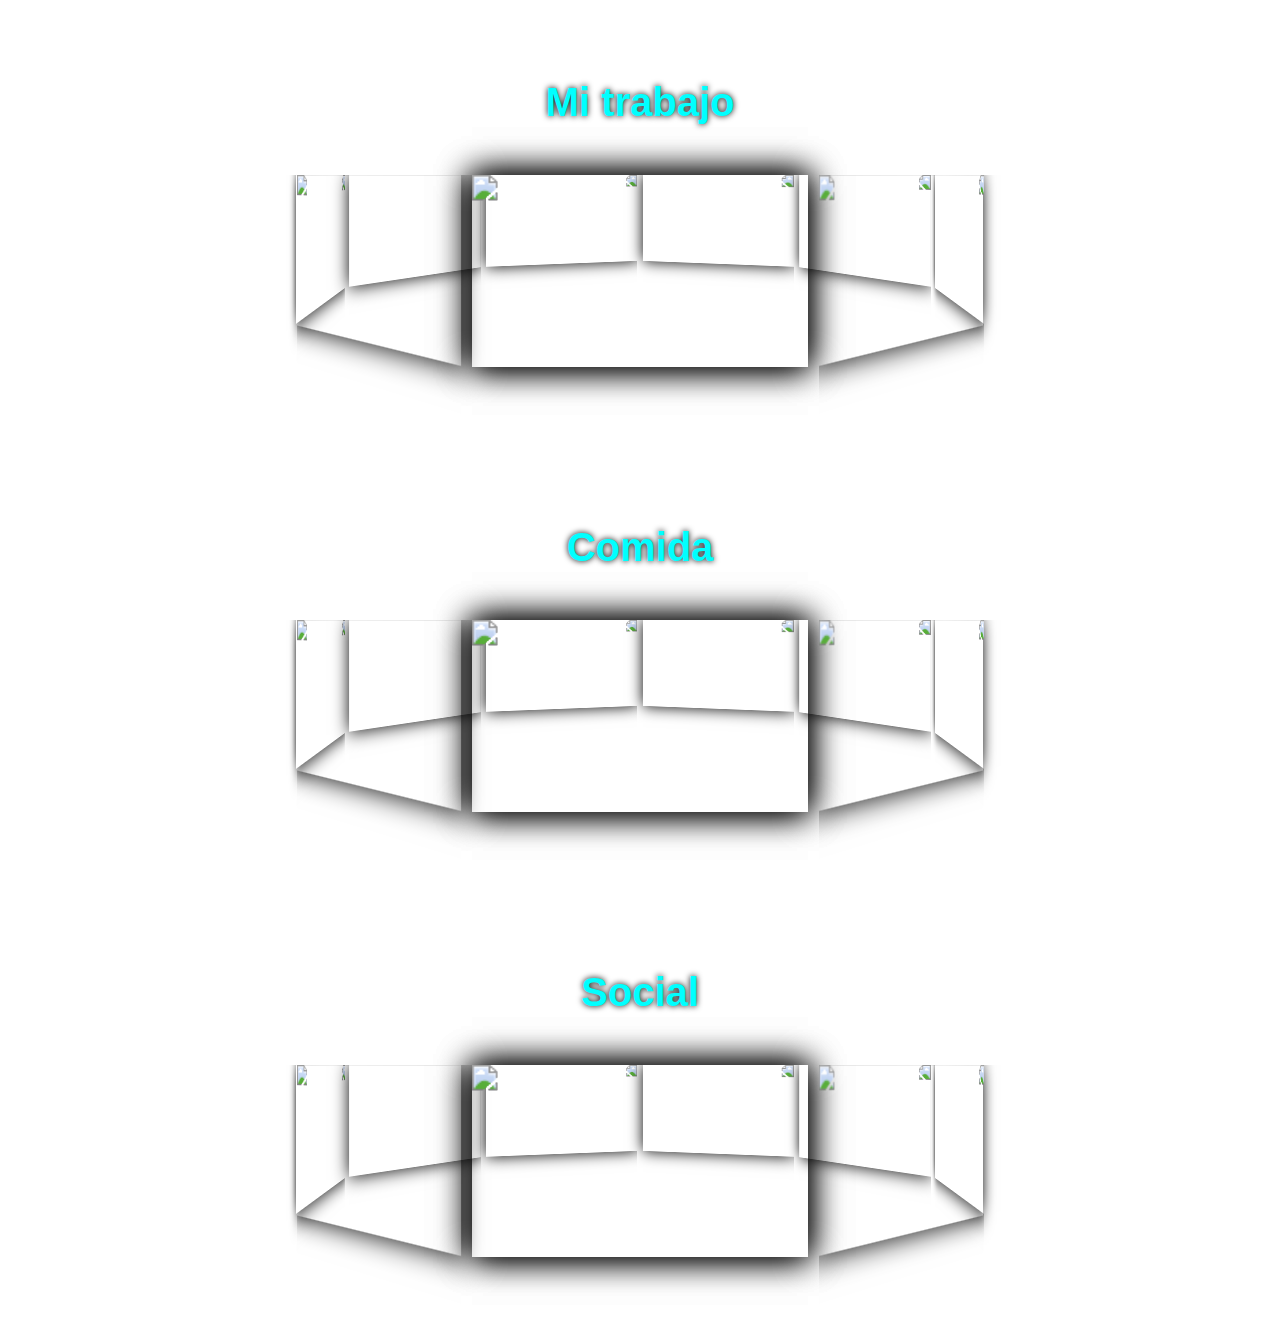
==== carusel.html @ 623037c6 "Update carusel.html" ====
<!DOCTYPE html>
<html lang="en">
<head>
    <meta charset="UTF-8">
    <title>Carrusel 3D</title>
    <link rel="stylesheet" href="stylecarusel.css">
</head>
<body>
    <h2>Mi trabajo</h2>
    <div class="content-all">
        <div class="content-carrousel">
            <figure><img src="angel.JPG"></figure>
            <figure><img src="benfica.jpg"></figure>
            <figure><img src="colombo.jpg"></figure>
            <figure><img src="costco.JPG"></figure>
            <figure><img src="escaleras.jpg"></figure>
            <figure><img src="franciaedificio.JPG"></figure>
            <figure><img src="latino.JPG"></figure>
            <figure><img src="tramfit2.jpg"></figure>
            <figure><img src="soumaya.JPG"></figure>
            <figure><img src="cntower.jpg"></figure>
        </div>
    </div> <br> <br> <br> <br> <br> <br> <br> <br> <br> <br> <br> <br> <br> <br> <br>
    <h2>Comida</h2>

    <div class="content-all">
        <div class="content-carrousel">
            <figure><img src="fruitcacke4.JPG"></figure>
            <figure><img src="chocolate.JPG"></figure>
            <figure><img src="dona.JPG"></figure>
            <figure><img src="galleta.jpg"></figure>
            <figure><img src="palomavino.jpg"></figure>
            <figure><img src="pastelitos.JPG"></figure>
            <figure><img src="ensalada.JPG"></figure>
            <figure><img src="diademuerto.jpg"></figure>
            <figure><img src="galleta2.JPG"></figure>
            <figure><img src="fresas.JPG"></figure>

        </div>
    </div> <br> <br> <br> <br> <br> <br> <br> <br> <br> <br> <br> <br> <br> <br> <br>

    <h2>Social</h2>

    <div class="content-all">
        <div class="content-carrousel">
            <figure><img src="modelo1.jpg"></figure>
            <figure><img src="pasarela33.jpg"></figure>
            <figure><img src="modelo3.jpg"></figure>
            <figure><img src="modelo4.jpg"></figure>
            <figure><img src="modelo5.JPG"></figure>
            <figure><img src="modelo6.JPG"></figure>
            <figure><img src="modelo7.jpg"></figure>
            <figure><img src="modelo8.jpg"></figure>
            <figure><img src="pasarela21.jpg"></figure>
            <figure><img src="modelos.jpg"></figure>
        </div>
    </div> <br> <br> <br> <br> <br> <br> <br> <br> <br> <br> <br> <br> <br> <br> <br>
</body>
</html>
---- stylecarusel.css ----
*{
    margin: 0;
    padding: 0;
    box-sizing: border-box;
}

body{
    background-image: url(IMG_1392.JPG);
    background-position: center;
    background-repeat: no-repeat;
    background-size: 330vh;
}

h2{
    text-align: center;
    font-size: 40px;
    font-family: arial;
    margin-top: 80px;
    color: aqua;
    text-shadow: 0px 0px 6px black;
}

.content-all{
    width: 210px;
    margin: auto;
    perspective: 800px;
    position: relative;
    margin-top: 50px;
}

.content-carrousel{
    width: 100%;
    position: absolute;
    animation: rotar 10s infinite linear;
    transform-style: preserve-3d;
}

.content-carrousel:hover{
    animation-play-state: paused;
    cursor: pointer;
}


.content-carrousel figure{
    width: 100%;
    height: 120px;
    overflow: hidden;
    position: absolute;
    box-shadow: 0px 0px 20px 0px black;
    transition: all 300ms;
    
}

.content-carrousel figure:hover{
    box-shadow: 0px 0px 0px 0px black;
    transition: all 300ms;
}

.content-carrousel figure:nth-child(1){transform: rotateY(0deg) translateZ(300px);}
.content-carrousel figure:nth-child(2){transform: rotateY(40deg) translateZ(300px);}
.content-carrousel figure:nth-child(3){transform: rotateY(80deg) translateZ(300px);}
.content-carrousel figure:nth-child(4){transform: rotateY(120deg) translateZ(300px);}
.content-carrousel figure:nth-child(5){transform: rotateY(160deg) translateZ(300px);}
.content-carrousel figure:nth-child(6){transform: rotateY(200deg) translateZ(300px);}
.content-carrousel figure:nth-child(7){transform: rotateY(240deg) translateZ(300px);}
.content-carrousel figure:nth-child(8){transform: rotateY(280deg) translateZ(300px);}
.content-carrousel figure:nth-child(9){transform: rotateY(320deg) translateZ(300px);}
.content-carrousel figure:nth-child(10){transform: rotateY(360deg) translateZ(300px);}

.content-carrousel img{
    width: 100%;
    transition: all 300ms;
}

.content-carrousel img:hover{
    transform: scale(1.2);
    transition: all 300ms;
}


@keyframes rotar{
    from{
        transform: rotateY(0deg);
    }to{
        transform: rotateY(360deg);
    }
}
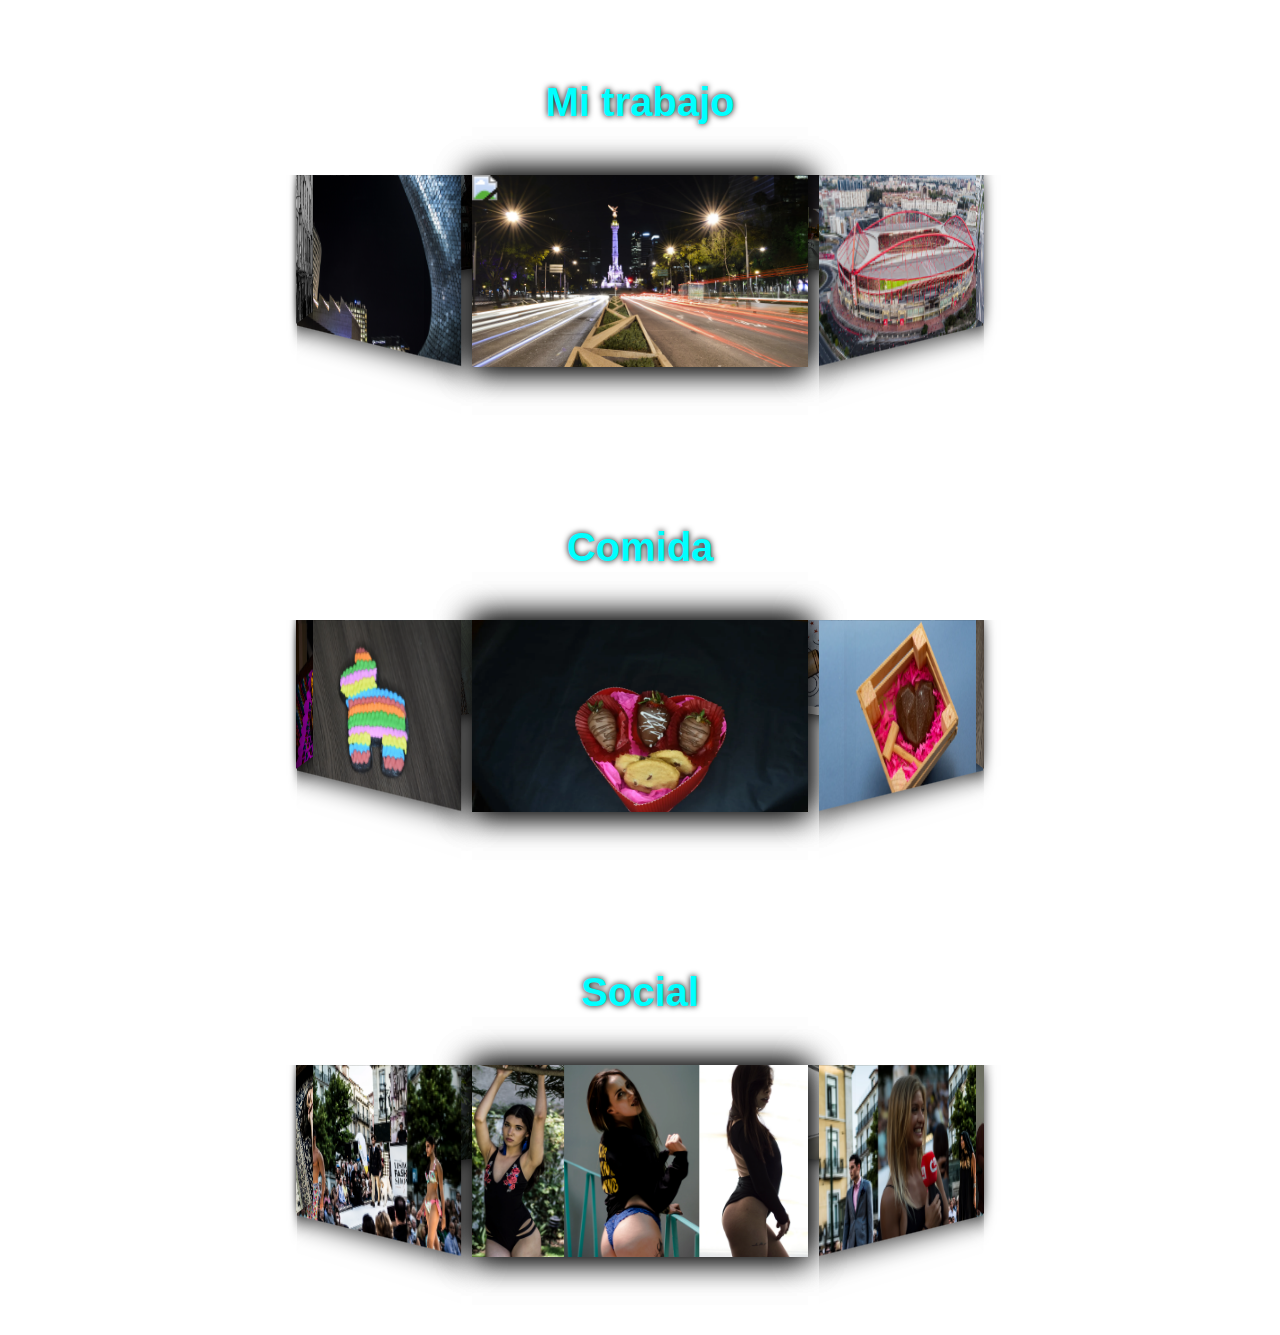
==== commit 7d054f3a: "Update carusel.html" ====
--- a/carusel.html
+++ b/carusel.html
@@ -9,32 +9,32 @@
     <h2>Mi trabajo</h2>
     <div class="content-all">
         <div class="content-carrousel">
-            <figure><img src="angel.JPG"></figure>
-            <figure><img src="benfica.jpg"></figure>
-            <figure><img src="colombo.jpg"></figure>
-            <figure><img src="costco.JPG"></figure>
-            <figure><img src="escaleras.jpg"></figure>
-            <figure><img src="franciaedificio.JPG"></figure>
-            <figure><img src="latino.JPG"></figure>
-            <figure><img src="tramfit2.jpg"></figure>
-            <figure><img src="soumaya.JPG"></figure>
-            <figure><img src="cntower.jpg"></figure>
+            <figure><img src="angel.webp"></figure>
+            <figure><img src="benfica.webp"></figure>
+            <figure><img src="colombo.webp"></figure>
+            <figure><img src="costco.webp"></figure>
+            <figure><img src="escaleras.webp"></figure>
+            <figure><img src="franciaedificio.webp"></figure>
+            <figure><img src="latino.webp"></figure>
+            <figure><img src="tramfit2.webp"></figure>
+            <figure><img src="soumaya.webp"></figure>
+            <figure><img src="´cntower.webp"></figure>
         </div>
     </div> <br> <br> <br> <br> <br> <br> <br> <br> <br> <br> <br> <br> <br> <br> <br>
     <h2>Comida</h2>
 
     <div class="content-all">
         <div class="content-carrousel">
-            <figure><img src="fruitcacke4.JPG"></figure>
-            <figure><img src="chocolate.JPG"></figure>
-            <figure><img src="dona.JPG"></figure>
-            <figure><img src="galleta.jpg"></figure>
-            <figure><img src="palomavino.jpg"></figure>
-            <figure><img src="pastelitos.JPG"></figure>
-            <figure><img src="ensalada.JPG"></figure>
-            <figure><img src="diademuerto.jpg"></figure>
-            <figure><img src="galleta2.JPG"></figure>
-            <figure><img src="fresas.JPG"></figure>
+            <figure><img src="fruitcacke4.webp"></figure>
+            <figure><img src="chocolate.webp"></figure>
+            <figure><img src="dona.webp"></figure>
+            <figure><img src="galleta.webp"></figure>
+            <figure><img src="palomavino.webp"></figure>
+            <figure><img src="pastelitos.webp"></figure>
+            <figure><img src="ensalada.webp"></figure>
+            <figure><img src="diademuerto.webp"></figure>
+            <figure><img src="galleta2.webp"></figure>
+            <figure><img src="fresas.webp"></figure>
 
         </div>
     </div> <br> <br> <br> <br> <br> <br> <br> <br> <br> <br> <br> <br> <br> <br> <br>
@@ -43,16 +43,16 @@
 
     <div class="content-all">
         <div class="content-carrousel">
-            <figure><img src="modelo1.jpg"></figure>
-            <figure><img src="pasarela33.jpg"></figure>
-            <figure><img src="modelo3.jpg"></figure>
-            <figure><img src="modelo4.jpg"></figure>
-            <figure><img src="modelo5.JPG"></figure>
-            <figure><img src="modelo6.JPG"></figure>
-            <figure><img src="modelo7.jpg"></figure>
-            <figure><img src="modelo8.jpg"></figure>
-            <figure><img src="pasarela21.jpg"></figure>
-            <figure><img src="modelos.jpg"></figure>
+            <figure><img src="modelo1.webp"></figure>
+            <figure><img src="pasarela33.webp"></figure>
+            <figure><img src="modelo3.webp"></figure>
+            <figure><img src="modelo4.webp"></figure>
+            <figure><img src="modelo5.webp"></figure>
+            <figure><img src="modelo6.webp"></figure>
+            <figure><img src="modelo7.webp"></figure>
+            <figure><img src="modelo8.webp"></figure>
+            <figure><img src="pasarela21.webp"></figure>
+            <figure><img src="modelos.webp"></figure>
         </div>
     </div> <br> <br> <br> <br> <br> <br> <br> <br> <br> <br> <br> <br> <br> <br> <br>
 </body>
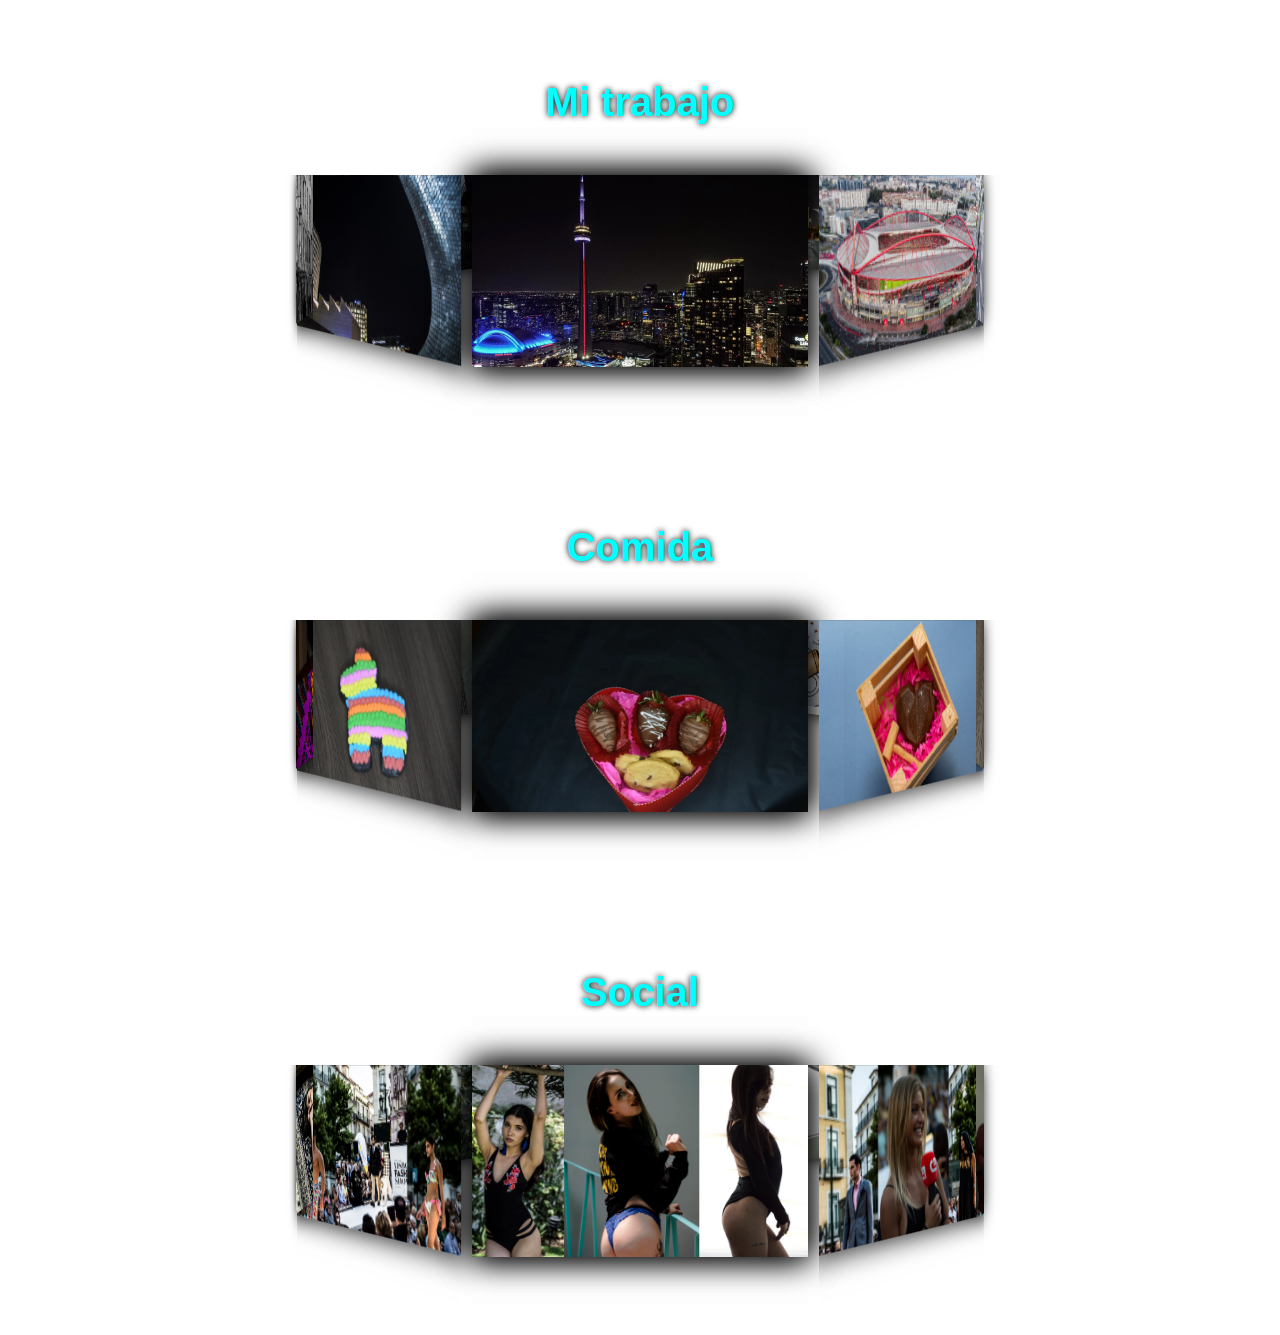
==== commit 09c59668: "Update carusel.html" ====
--- a/carusel.html
+++ b/carusel.html
@@ -18,7 +18,7 @@
             <figure><img src="latino.webp"></figure>
             <figure><img src="tramfit2.webp"></figure>
             <figure><img src="soumaya.webp"></figure>
-            <figure><img src="´cntower.webp"></figure>
+            <figure><img src="cntower.webp"></figure>
         </div>
     </div> <br> <br> <br> <br> <br> <br> <br> <br> <br> <br> <br> <br> <br> <br> <br>
     <h2>Comida</h2>
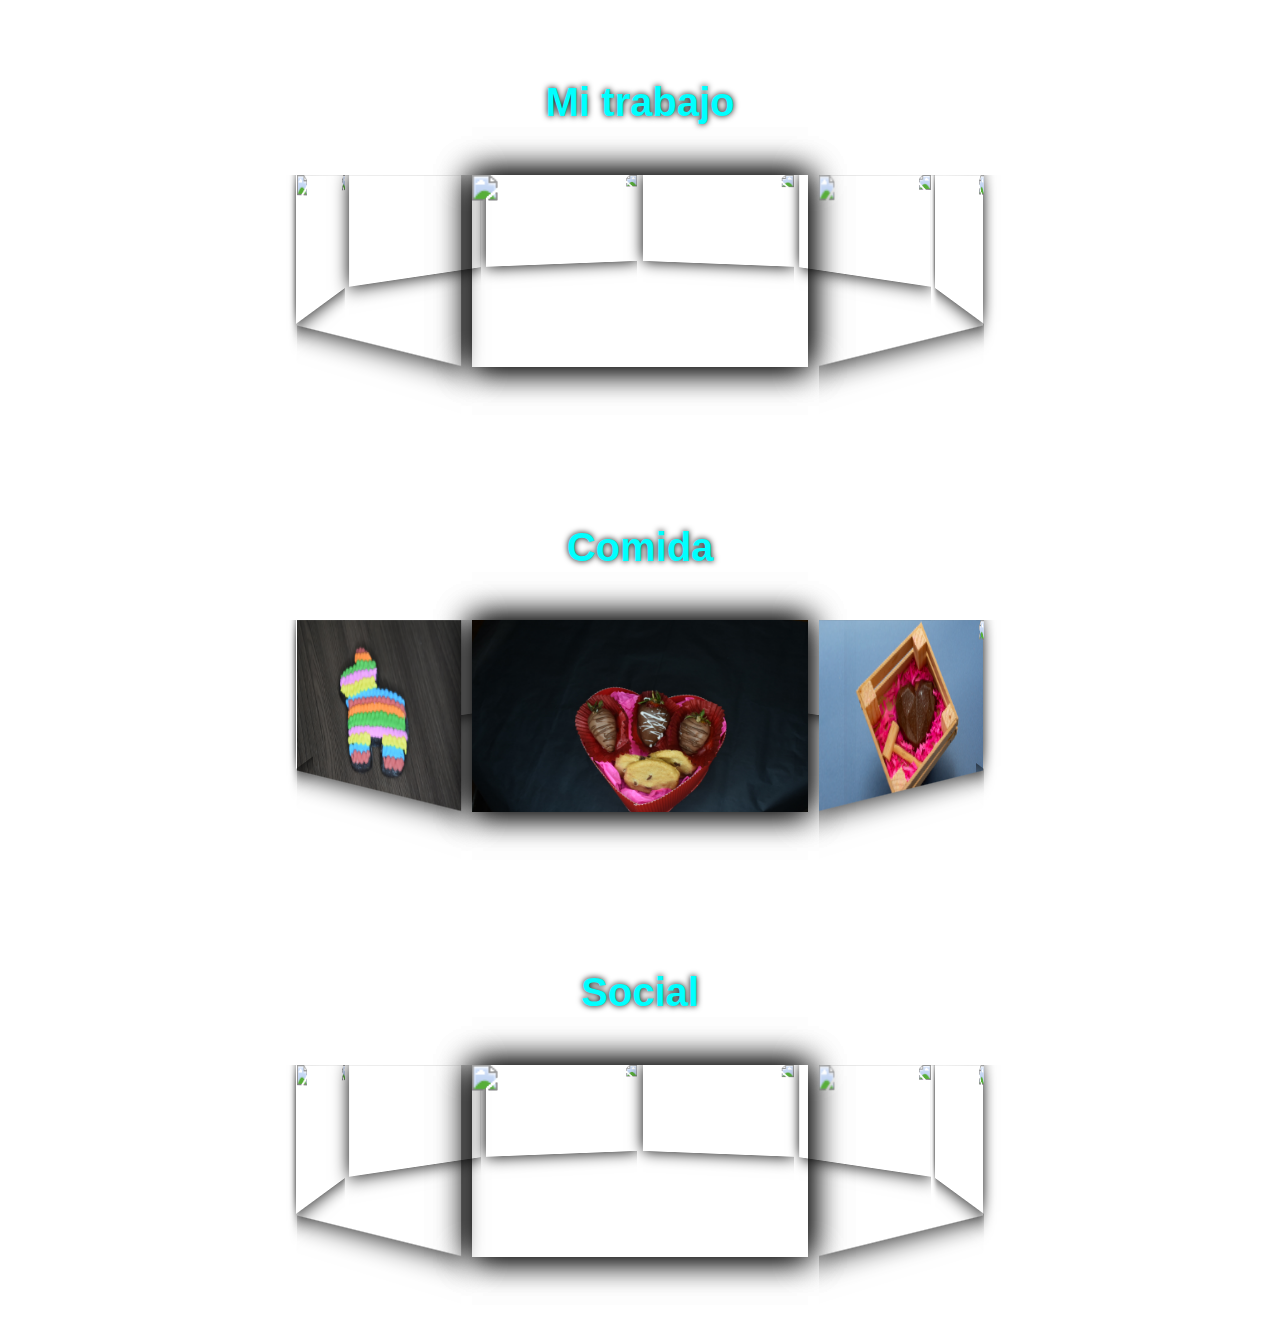
==== commit 0e165270: "Update carusel.html" ====
--- a/carusel.html
+++ b/carusel.html
@@ -9,32 +9,32 @@
     <h2>Mi trabajo</h2>
     <div class="content-all">
         <div class="content-carrousel">
-            <figure><img src="angel.webp"></figure>
-            <figure><img src="benfica.webp"></figure>
-            <figure><img src="colombo.webp"></figure>
-            <figure><img src="costco.webp"></figure>
-            <figure><img src="escaleras.webp"></figure>
-            <figure><img src="franciaedificio.webp"></figure>
-            <figure><img src="latino.webp"></figure>
-            <figure><img src="tramfit2.webp"></figure>
-            <figure><img src="soumaya.webp"></figure>
-            <figure><img src="cntower.webp"></figure>
+            <figure><img src="angel.JPG"></figure>
+            <figure><img src="benfica.jpg"></figure>
+            <figure><img src="colombo.jpg"></figure>
+            <figure><img src="costco.JPG"></figure>
+            <figure><img src="escaleras.jpg"></figure>
+            <figure><img src="franciaedificio.JPG"></figure>
+            <figure><img src="latino.JPG"></figure>
+            <figure><img src="tramfit2.jpg"></figure>
+            <figure><img src="soumaya.JPG"></figure>
+            <figure><img src="cntower.jpg"></figure>
         </div>
     </div> <br> <br> <br> <br> <br> <br> <br> <br> <br> <br> <br> <br> <br> <br> <br>
     <h2>Comida</h2>
 
     <div class="content-all">
         <div class="content-carrousel">
-            <figure><img src="fruitcacke4.webp"></figure>
-            <figure><img src="chocolate.webp"></figure>
-            <figure><img src="dona.webp"></figure>
-            <figure><img src="galleta.webp"></figure>
-            <figure><img src="palomavino.webp"></figure>
-            <figure><img src="pastelitos.webp"></figure>
-            <figure><img src="ensalada.webp"></figure>
-            <figure><img src="diademuerto.webp"></figure>
-            <figure><img src="galleta2.webp"></figure>
-            <figure><img src="fresas.webp"></figure>
+            <figure><img src="fruitcacke4.JPG"></figure>
+            <figure><img src="chocolate.JPG"></figure>
+            <figure><img src="dona.JPG"></figure>
+            <figure><img src="galleta.jpg"></figure>
+            <figure><img src="palomavino.jpg"></figure>
+            <figure><img src="pastelitos.JPG"></figure>
+            <figure><img src="ensalada.JPG"></figure>
+            <figure><img src="diademuerto.jpg"></figure>
+            <figure><img src="galleta2.JPG"></figure>
+            <figure><img src="fresas.JPG"></figure>
 
         </div>
     </div> <br> <br> <br> <br> <br> <br> <br> <br> <br> <br> <br> <br> <br> <br> <br>
@@ -43,16 +43,16 @@
 
     <div class="content-all">
         <div class="content-carrousel">
-            <figure><img src="modelo1.webp"></figure>
-            <figure><img src="pasarela33.webp"></figure>
-            <figure><img src="modelo3.webp"></figure>
-            <figure><img src="modelo4.webp"></figure>
-            <figure><img src="modelo5.webp"></figure>
-            <figure><img src="modelo6.webp"></figure>
-            <figure><img src="modelo7.webp"></figure>
-            <figure><img src="modelo8.webp"></figure>
-            <figure><img src="pasarela21.webp"></figure>
-            <figure><img src="modelos.webp"></figure>
+            <figure><img src="modelo1.jpg"></figure>
+            <figure><img src="pasarela33.jpg"></figure>
+            <figure><img src="modelo3.jpg"></figure>
+            <figure><img src="modelo4.jpg"></figure>
+            <figure><img src="modelo5.JPG"></figure>
+            <figure><img src="modelo6.JPG"></figure>
+            <figure><img src="modelo7.jpg"></figure>
+            <figure><img src="modelo8.jpg"></figure>
+            <figure><img src="pasarela21.jpg"></figure>
+            <figure><img src="modelos.jpg"></figure>
         </div>
     </div> <br> <br> <br> <br> <br> <br> <br> <br> <br> <br> <br> <br> <br> <br> <br>
 </body>
